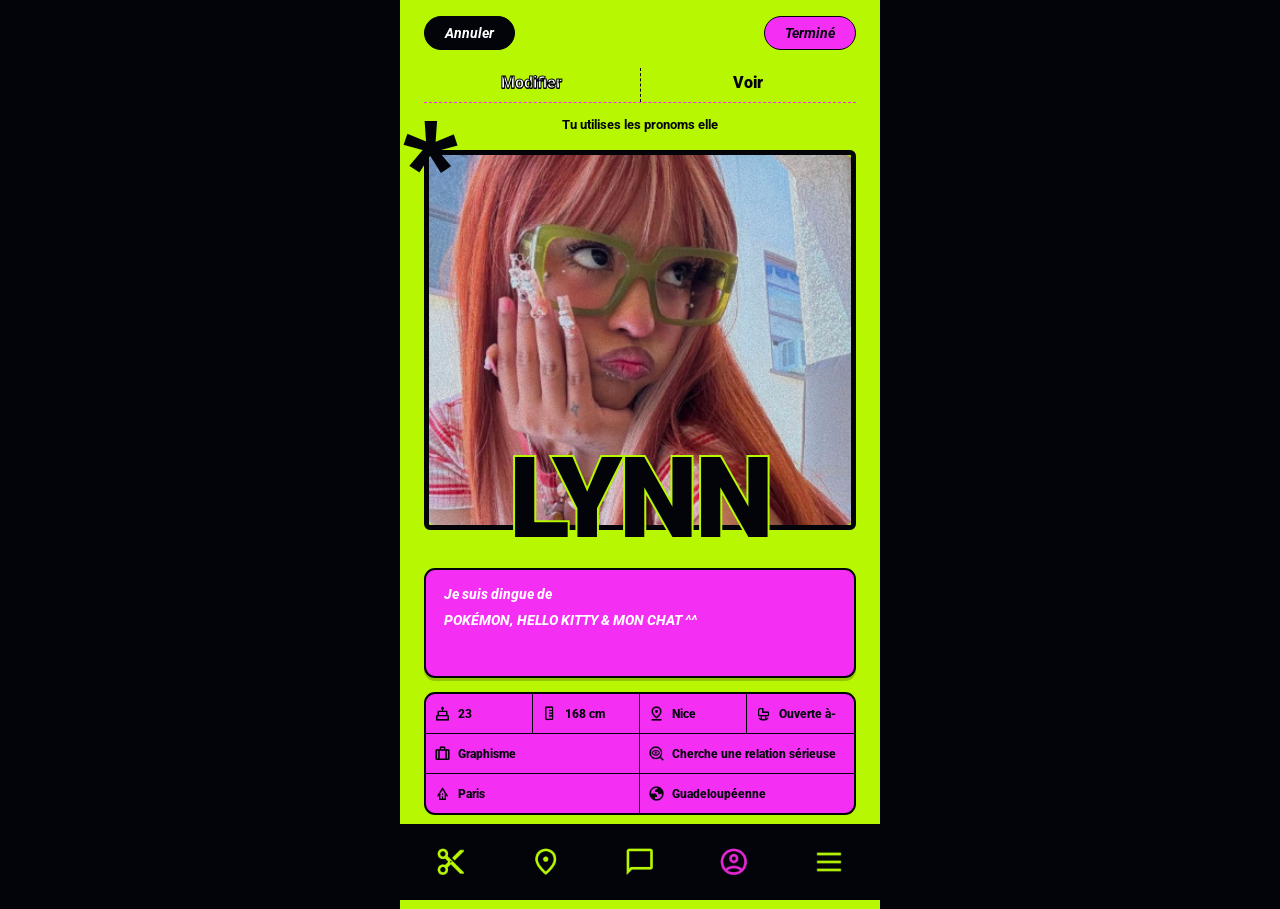
==== Page profil/index.html @ 6d52c36c "harmonisation par ia récupération des 3 codes css et harmonisation par ia vs code" ====
<!DOCTYPE html>
<html lang="fr">
<head>
    <meta charset="UTF-8">
    <meta name="viewport" content="width=device-width, initial-scale=1.0">
    <title>Modifier le profil - Lynn</title>
    <link rel="stylesheet" href="../styles.css">
</head>
<body class="page-profile">

    <!-- ÉTAPE 1 : Boutons du haut -->
    <header class="top-bar">
        <button class="btn btn-cancel">Annuler</button>
        <button class="btn btn-done">Terminé</button>
    </header>

    <!-- Onglets Modifier / Voir -->
    <nav class="tabs">
        <div class="tab active">Modifier</div>
        <div class="tab">Voir</div>
    </nav>

    <p class="pronouns">Tu utilises les pronoms elle</p>

    <!-- ÉTAPE 2 : Photo de profil + éléments superposés -->
    <section class="profile-photo-container">
        <span class="asterisk">*</span>
        
        <!-- MODIFIE LE CHEMIN DE TA PHOTO CI-DESSOUS -->
        <img src="IMAGES/Profile pic_lynn.png" alt="Photo de profil de Lynn" class="profile-pic">
        
        <h1 class="profile-name">LYNN</h1>
    </section>

    <!-- ÉTAPE 3 : Carte Bio -->
    <section class="bio-card">
        <p class="bio-intro">Je suis dingue de</p>
        <p class="bio-text">POKÉMON, HELLO KITTY &amp; MON CHAT ^^</p>
    </section>

    <!-- ÉTAPE 4 : Grille d'informations -->
    <section class="info-grid">
        <!-- Ligne 1 (4 colonnes) -->
        <div class="info-row-4">
            <div class="info-cell">
                <!-- MODIFIE L'ICÔNE CI-DESSOUS -->
                <img src="IMAGES/Group 7.png" alt=""> <span>23</span>
            </div>
            <div class="info-cell">
                <!-- MODIFIE L'ICÔNE CI-DESSOUS -->
                <img src="IMAGES/Group 10.png" alt=""> <span>168 cm</span>
            </div>
            <div class="info-cell">
                <!-- MODIFIE L'ICÔNE CI-DESSOUS -->
                <img src="IMAGES/Group 5.png" alt=""> <span>Nice</span>
            </div>
            <div class="info-cell">
                <!-- MODIFIE L'ICÔNE CI-DESSOUS -->
                <img src="IMAGES/Group 8.png" alt=""> <span>Ouverte à-</span>
            </div>
        </div>

        <!-- Ligne 2 (2 colonnes) -->
        <div class="info-row-2">
            <div class="info-cell">
                <!-- MODIFIE L'ICÔNE CI-DESSOUS -->
                <img src="IMAGES/trip.png" alt=""> <span>Graphisme</span>
            </div>
            <div class="info-cell">
                <!-- MODIFIE L'ICÔNE CI-DESSOUS -->
                <img src="IMAGES/mystery.png" alt=""> <span>Cherche une relation sérieuse</span>
            </div>
        </div>

        <!-- Ligne 3 (2 colonnes) -->
        <div class="info-row-2">
            <div class="info-cell">
                <!-- MODIFIE L'ICÔNE CI-DESSOUS -->
                <img src="IMAGES/bungalow.png" alt=""> <span>Paris</span>
            </div>
            <div class="info-cell">
                <!-- MODIFIE L'ICÔNE CI-DESSOUS -->
                <img src="IMAGES/globe.png" alt=""> <span>Guadeloupéenne</span>
            </div>
        </div>
    </section>

    <!-- BARRE DE NAVIGATION DU BAS (Tes icônes sont déjà placées) -->
    <div class="tabbar">
        <img src="IMAGES/content_cut.png" alt="ciseaux">
        <img src="IMAGES/location_on.png" alt="localisation">
        <img src="IMAGES/chat_bubble.png" alt="message">
        <img src="IMAGES/account_circle.png" alt="compte">
        <img src="IMAGES/dehaze.png" alt="menu">
    </div>

</body>
</html>
---- styles.css ----
@import url('https://fonts.googleapis.com/css2?family=Roboto:ital,wght@0,500;0,700;0,900;1,500;1,700;1,900&display=swap');

/* DADG2 — styles communs */
:root {
    color-scheme: light;
    --lime: #b7f701;
    --pink: #f42ef3;
    --ink: #030409;
    --paper: #fff;
    --font: 'Roboto', Arial, sans-serif;
    --nav-height: 76px;
    --page-width: 480px;
}

* { box-sizing: border-box; }
html { min-height: 100%; background: var(--ink); }
body {
    min-height: 100vh;
    margin: 0 auto;
    max-width: var(--page-width);
    overflow-x: hidden;
    padding-bottom: calc(var(--nav-height) + 18px);
    background: var(--lime);
    color: var(--ink);
    font-family: var(--font);
}
button { font: inherit; }

/* Navigation partagée */
.tabbar {
    position: fixed;
    z-index: 20;
    right: 0;
    bottom: 0;
    left: 0;
    display: flex;
    align-items: center;
    justify-content: space-around;
    height: var(--nav-height);
    max-width: var(--page-width);
    margin: 0 auto;
    padding: 8px 4px;
    background: var(--ink);
}
.tabbar > div, .tabbar > a { display: grid; place-items: center; min-width: 42px; cursor: pointer; }
.tabbar img { display: block; width: 32px; height: 32px; object-fit: contain; margin: 0; }
.tabbar > :nth-child(odd) img { filter: none; }

/* Accueil swipe */
.page-swipe { padding-bottom: calc(var(--nav-height) + 12px); }
.page-swipe .carte { padding: 24px 8% 0; }
.page-swipe .photo-box {
    position: relative;
    height: min(76vh, 760px);
    min-height: 470px;
    border: 5px solid var(--ink);
    border-radius: 7px;
    background: #ddd;
}
.page-swipe .photo-suivante, .page-swipe .photo {
    position: absolute; inset: 0; display: block; width: 100%; height: 100%;
    object-fit: cover;
}
.page-swipe .photo-suivante { z-index: 1; }
.page-swipe .photo { z-index: 2; transition: transform .6s ease-in, opacity .6s ease-in; }
.page-swipe .moitie-haut { clip-path: polygon(0 0,100% 0,100% 35%,0 65%); }
.page-swipe .moitie-bas { clip-path: polygon(0 64.5%,100% 34.5%,100% 100%,0 100%); }
.page-swipe .photo-box.decoupe .moitie-haut { transform: translate(-120%,-60px) rotate(-20deg); opacity: 0; }
.page-swipe .photo-box.decoupe .moitie-bas { transform: translate(120%,60px) rotate(20deg); opacity: 0; }
.page-swipe .nom {
    position: absolute; bottom: -31px; left: 50%; z-index: 3; display: flex; align-items: center;
    margin: 0; transform: translateX(-50%); color: var(--ink); white-space: nowrap;
    font-size: clamp(58px, 18vw, 94px); font-weight: 900; line-height: 1;
    -webkit-text-stroke: 7px var(--lime); paint-order: stroke fill;
}
.page-swipe .ast { position: relative; top: -18px; width: 42px; height: auto; }
.page-swipe .nom-suivant { z-index: 2; opacity: 0; transition: opacity .4s ease .3s; }
.page-swipe .photo-box.decoupe .nom-suivant { opacity: 1; }
.page-swipe .nom-fanny { transition: transform .6s ease-in, opacity .6s ease-in; }
.page-swipe .photo-box.decoupe .nom-fanny { transform: translateX(calc(-50% + 120%)) translateY(60px) rotate(20deg); opacity: 0; }
.page-swipe .etoile { position: absolute; z-index: 4; top: -90px; right: -75px; width: 160px; }
.page-swipe .match-message {
    position: absolute; top: 45%; left: 50%; z-index: 5; padding: 15px 20px;
    transform: translate(-50%,-50%) scale(.3) rotate(-8deg); opacity: 0; pointer-events: none;
    border: 4px solid var(--ink); background: var(--pink); color: var(--ink);
    box-shadow: 6px 6px 0 var(--lime); font-size: clamp(22px,7vw,32px); font-weight: 900;
    line-height: 1.1; text-align: center; white-space: nowrap;
    transition: transform .4s cubic-bezier(.175,.885,.32,1.275), opacity .3s ease;
}
.page-swipe .match-message.visible { transform: translate(-50%,-50%) scale(1) rotate(-8deg); opacity: 1; }
.page-swipe .actions { display: flex; align-items: center; justify-content: space-between; margin-top: 52px; padding: 0 8px; }
.page-swipe .actions div { display: grid; place-items: center; cursor: pointer; }
.page-swipe .actions img, .page-swipe .coeur-svg { width: 45px; height: 45px; }
.page-swipe .actions img { object-fit: contain; }
.page-swipe .coeur-svg { fill: transparent; stroke: var(--pink); stroke-width: 2.2; transition: .3s ease; }
.page-swipe .coeur-svg.rempli { fill: var(--pink); transform: scale(1.35); opacity: .65; }
.page-swipe .anime-ciseaux img { animation: snip .5s ease; }
@keyframes snip { 0%,100% { transform: scale(1) rotate(0); } 25%,75% { transform: scale(1.3) rotate(-25deg); } 50% { transform: scale(1.3) rotate(15deg); } }

/* Page utilisateur */
.page-user { display: flex; flex-direction: column; align-items: center; padding: 22px 13px calc(var(--nav-height) + 18px); text-align: center; background-color: var(--lime); }
.page-user .header { position: absolute; top: 14px; right: max(18px, calc((100vw - var(--page-width))/2 + 18px)); display: flex; gap: 16px; }
.page-user .header img { width: 24px; height: 24px; margin: 0; object-fit: contain; }
.page-user .photo-utilisatrice { position: relative; width: min(70vw, 200px); aspect-ratio: 1; margin: 5px auto 0; }
.page-user .photo-utilisatrice > img { display: block; width: 100%; height: 100%; margin: 0; border: 5px solid var(--ink); border-radius: 50%; object-fit: cover; }
.page-user h2 { margin: 0 0 28px; font-size: 16px; font-style: italic; font-weight: 900; }
.page-user .profile-actions { display: grid; width: 100%; gap: 9px; }
.page-user .profile-actions > div { position: relative; display: flex; min-height: 48px; align-items: center; justify-content: center; padding: 8px 42px; border: 2px solid var(--ink); border-radius: 9px; background: var(--ink); box-shadow: 0 3px 0 #0003; }
.page-user .profile-actions > div:nth-child(2) { background: var(--pink); }
.page-user .profile-actions img { position: absolute; left: 25px; width: 18px; height: 18px; margin: 0; object-fit: contain; }
.page-user .profile-actions p { margin: 0; color: var(--paper); font-size: 12px; font-style: italic; font-weight: 900; }
.page-user .profile-actions > div:nth-child(2) p { color: var(--ink); }

/* Édition du profil */
.page-profile { padding: 16px 18px calc(var(--nav-height) + 18px); }
.page-profile .top-bar { display: flex; align-items: center; justify-content: space-between; margin-bottom: 18px; }
.page-profile .btn { padding: 8px 20px; border: 1.5px solid var(--ink); border-radius: 22px; font-size: 14px; font-weight: 700; font-style: italic; cursor: pointer; }
.page-profile .btn-cancel { border-color: var(--ink); background: var(--ink); color: var(--paper); }
.page-profile .btn-done { background: var(--pink); color: var(--ink); }
.page-profile .tabs { display: flex; margin-bottom: 14px; border-bottom: 1px dashed var(--pink); }
.page-profile .tab { flex: 1; padding: 5px 0 10px; text-align: center; font-weight: 900; }
.page-profile .tab:first-child { border-right: 1px dashed var(--ink); }
.page-profile .tab.active { color: var(--paper); -webkit-text-stroke: 1px var(--ink); text-shadow: 0 1px var(--ink); }
.page-profile .pronouns { margin: 0 0 18px; text-align: center; font-size: 13px; font-weight: 700; }
.page-profile .profile-photo-container { position: relative; width: 100%; margin: 0 auto 38px; }
.page-profile .asterisk { position: absolute; z-index: 2; top: -45px; left: -22px; color: var(--ink); font-size: 120px; font-weight: 900; line-height: 1; pointer-events: none; }
.page-profile .profile-pic { display: block; width: 100%; aspect-ratio: 1 / .88; border: 5px solid var(--ink); border-radius: 6px; object-fit: cover; }
.page-profile .profile-name { position: absolute; bottom: -25px; left: 50%; margin: 0; padding: 0 10px; transform: translateX(-50%); color: var(--ink); font-size: clamp(72px, 24vw, 112px); font-weight: 900; letter-spacing: -3px; line-height: 1; white-space: nowrap; -webkit-text-stroke: 4px var(--lime); paint-order: stroke fill; }
.page-profile .bio-card, .page-profile .info-grid { overflow: hidden; border: 2px solid var(--ink); border-radius: 11px; background: var(--pink); }
.page-profile .bio-card { min-height: 110px; margin-bottom: 14px; padding: 16px 18px; box-shadow: 0 3px 0 #0003; }
.page-profile .bio-intro, .page-profile .bio-text { margin: 0 0 10px; color: var(--paper); font-size: 14px; font-style: italic; font-weight: 800; }
.page-profile .bio-text { margin-bottom: 0; text-transform: uppercase; }
.page-profile .info-row-4, .page-profile .info-row-2 { display: grid; border-bottom: 1px solid var(--ink); }
.page-profile .info-row-4 { grid-template-columns: repeat(4,minmax(0,1fr)); }
.page-profile .info-row-2 { grid-template-columns: repeat(2,minmax(0,1fr)); }
.page-profile .info-row-2:last-child { border-bottom: 0; }
.page-profile .info-cell { display: flex; min-width: 0; align-items: center; gap: 7px; padding: 11px 8px; border-right: 1px solid var(--ink); font-size: 12px; font-weight: 800; }
.page-profile .info-cell:last-child { border-right: 0; }
.page-profile .info-cell img { flex: 0 0 17px; width: 17px; height: 17px; object-fit: contain; }

@media (min-width: 600px) {
    .page-swipe .carte { padding-right: 34px; padding-left: 34px; }
    .page-profile { padding-right: 24px; padding-left: 24px; }
}
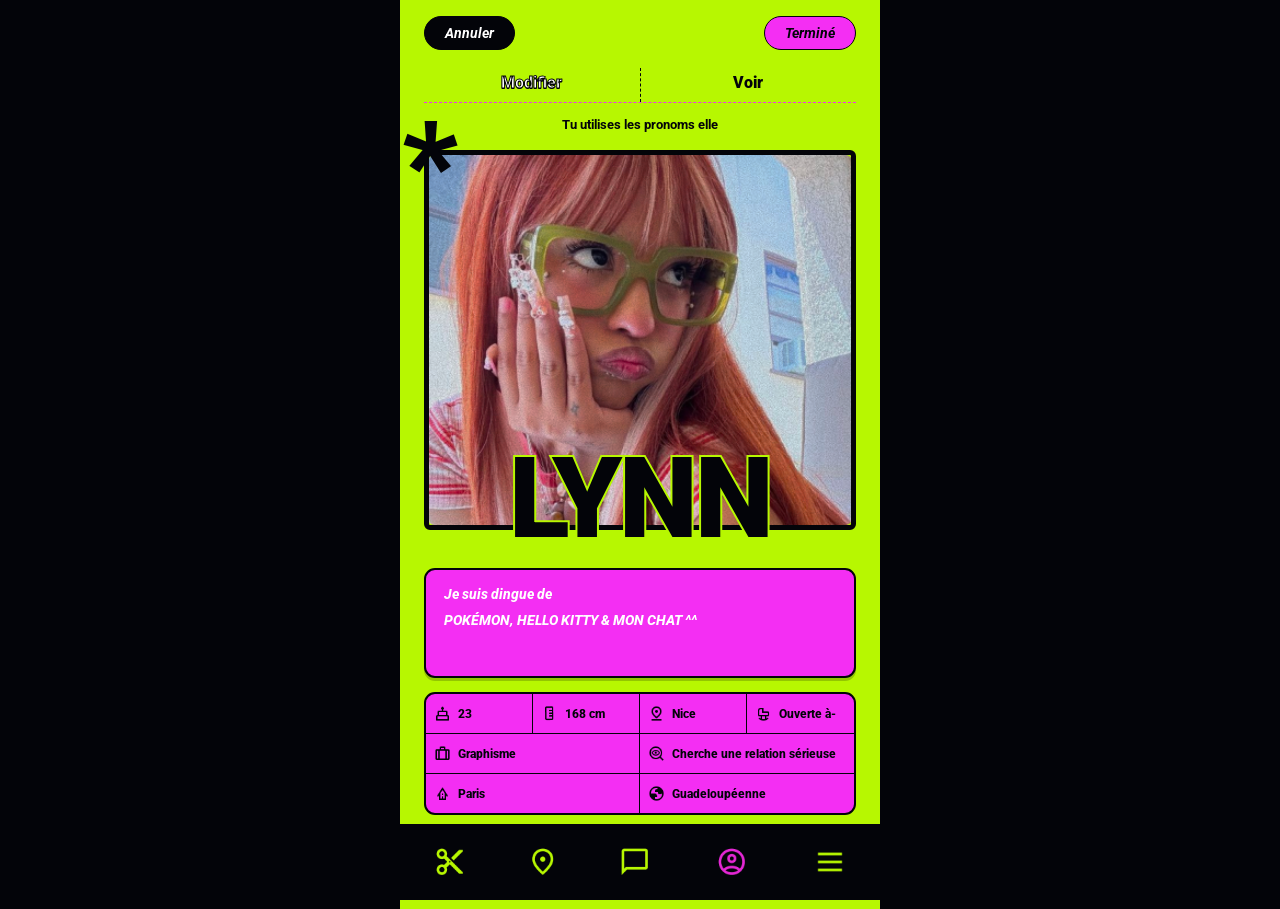
==== commit 4bd04472: "Lien entre les pages par ia Les pages sont liées entre elle : arborescence" ====
--- a/Page profil/index.html
+++ b/Page profil/index.html
@@ -90,7 +90,7 @@
         <img src="IMAGES/content_cut.png" alt="ciseaux">
         <img src="IMAGES/location_on.png" alt="localisation">
         <img src="IMAGES/chat_bubble.png" alt="message">
-        <img src="IMAGES/account_circle.png" alt="compte">
+        <a href="../Page%20Utilisateur/index.html" aria-label="Ouvrir le profil"><img src="IMAGES/account_circle.png" alt="compte"></a>
         <img src="IMAGES/dehaze.png" alt="menu">
     </div>
 
